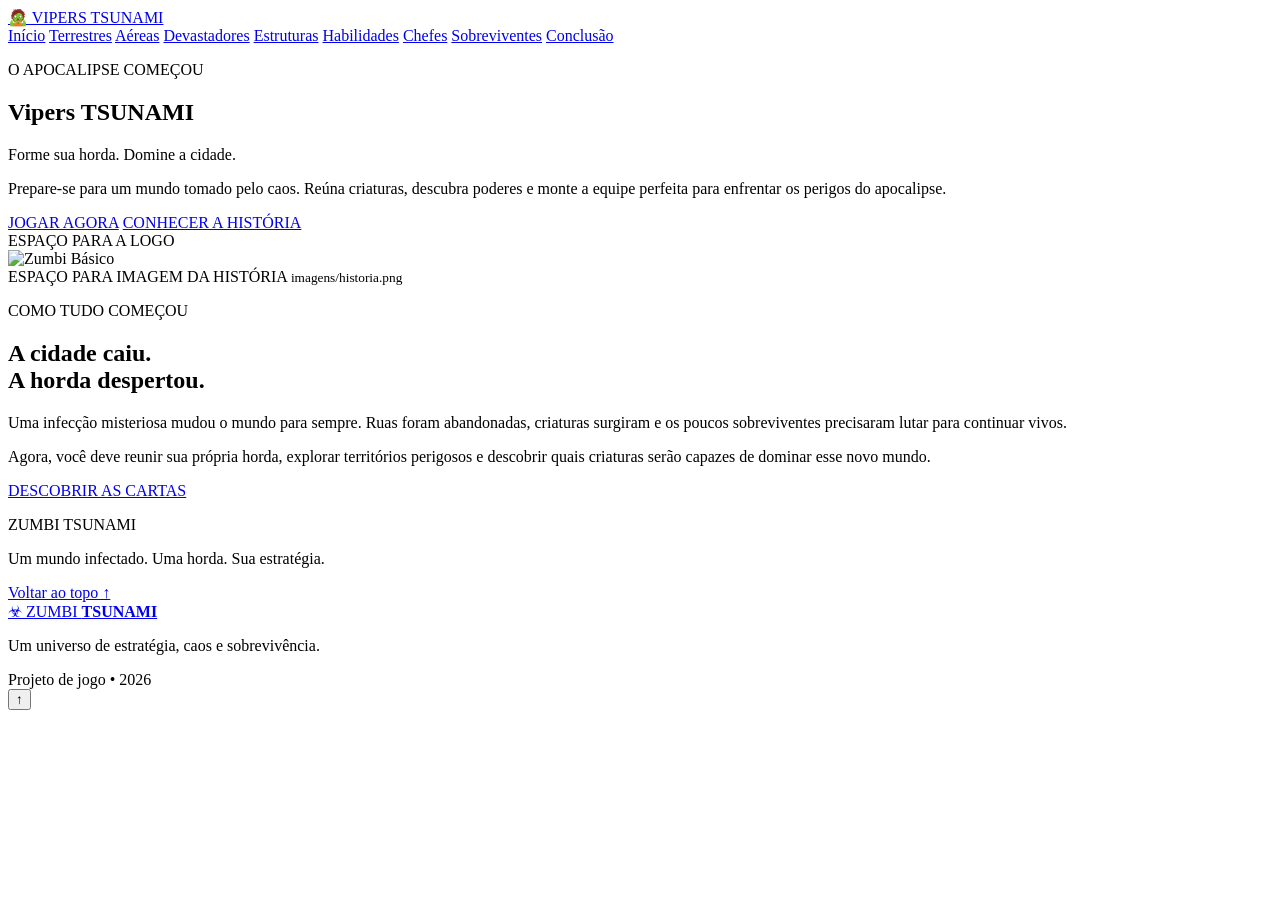
==== index.html @ 18f72236 "Add files via upload" ====
<!DOCTYPE html>
<html lang="pt-BR">
<head>
  <meta charset="UTF-8">
  <meta name="viewport" content="width=device-width, initial-scale=1.0">
  <title>Vipers Tsunami | O Apocalipse</title>
  <link rel="stylesheet" href="style.css">
</head>
<body>

<header class="topo">
  <a class="marca" href="#inicio">🧟 VIPERS TSUNAMI</a>
  <nav>
    <a href="index.html">Início</a>
    <a href="terrestres.html">Terrestres</a>
    <a href="aereas.html">Aéreas</a>
    <a href="devastadores.html">Devastadores</a>
    <a href="estruturas.html">Estruturas</a>
    <a href="habilidades.html">Habilidades</a>
    <a href="chefes.html">Chefes</a>
    <a href="sobreviventes.html">Sobreviventes</a>
    <a href="final.html">Conclusão</a>
  </nav>
</header>

<!-- PÁGINA 1: INTRODUÇÃO -->
<section class="pagina inicio" id="inicio">
  <div class="intro-texto">
    <p class="etiqueta">O APOCALIPSE COMEÇOU</p>
    <h1>Vipers <span>TSUNAMI</span></h1>
    <p class="subtitulo">Forme sua horda. Domine a cidade.</p>
    <p>Prepare-se para um mundo tomado pelo caos. Reúna criaturas, descubra poderes e monte a equipe perfeita para enfrentar os perigos do apocalipse.</p>

    <div class="botoes">
      <a class="botao" href="#terrestres">JOGAR AGORA</a>
      <a class="botao botao-secundario" href="#historia">CONHECER A HISTÓRIA</a>
    </div>
  </div>

  <!-- ESPAÇO DA LOGO: troque este bloco por uma imagem -->
  <div class="logo-espaco">
    <span>ESPAÇO PARA A LOGO</span>
   <div class="imagem">
  <img src="logo nova.png" alt="Zumbi Básico">
</div>
   
  </div>
</section>

<section class="historia" id="historia">
  <div class="historia-imagem">
    <span>ESPAÇO PARA IMAGEM DA HISTÓRIA</span>
    <small>imagens/historia.png</small>
    <!-- Substitua este bloco por:
    <img src="imagens/historia.png" alt="História do jogo">
    -->
  </div>
  <div>
    <p class="etiqueta">COMO TUDO COMEÇOU</p>
    <h2>A cidade caiu.<br><span>A horda despertou.</span></h2>
    <p>Uma infecção misteriosa mudou o mundo para sempre. Ruas foram abandonadas, criaturas surgiram e os poucos sobreviventes precisaram lutar para continuar vivos.</p>
    <p>Agora, você deve reunir sua própria horda, explorar territórios perigosos e descobrir quais criaturas serão capazes de dominar esse novo mundo.</p>
    <a class="botao" href="#terrestres">DESCOBRIR AS CARTAS</a>
  </div>
</section>

<footer>
  <p class="marca">ZUMBI TSUNAMI</p>
  <p>Um mundo infectado. Uma horda. Sua estratégia.</p>
  <a href="#inicio">Voltar ao topo ↑</a>
</footer>

</body>
</html>


  <footer class="footer">
    <a class="brand footer-brand" href="#inicio">
      <span class="brand-icon">☣</span>
      <span>ZUMBI <strong>TSUNAMI</strong></span>
    </a>
    <p>Um universo de estratégia, caos e sobrevivência.</p>
    <span class="footer-copy">Projeto de jogo • 2026</span>
  </footer>

  <dialog class="card-modal" id="cardModal" aria-labelledby="modalTitle">
    <button class="modal-close" id="modalClose" aria-label="Fechar detalhes">×</button>
    <div class="modal-layout">
      <div class="modal-image-wrap">
        <img id="modalImage" alt="" hidden>
        <div class="modal-placeholder" id="modalPlaceholder">
          <span>☣</span>
          <small>IMAGEM DA CARTA</small>
        </div>
      </div>
      <div class="modal-info">
        <span class="eyebrow" id="modalCategory">UNIDADE</span>
        <h2 id="modalTitle">Nome da carta</h2>
        <div class="modal-badges">
          <span id="modalRarity">Comum</span>
          <span id="modalCost">⚡ 3 de energia</span>
        </div>
        <p id="modalDescription"></p>
        <div class="detail-block">
          <h3>HABILIDADE</h3>
          <p id="modalAbility"></p>
        </div>
        <div class="detail-block">
          <h3>INFORMAÇÕES</h3>
          <p id="modalDetails"></p>
        </div>
      </div>
    </div>
  </dialog>

  <button id="backToTop" class="back-to-top" aria-label="Voltar ao topo">↑</button>
</body>
</html>
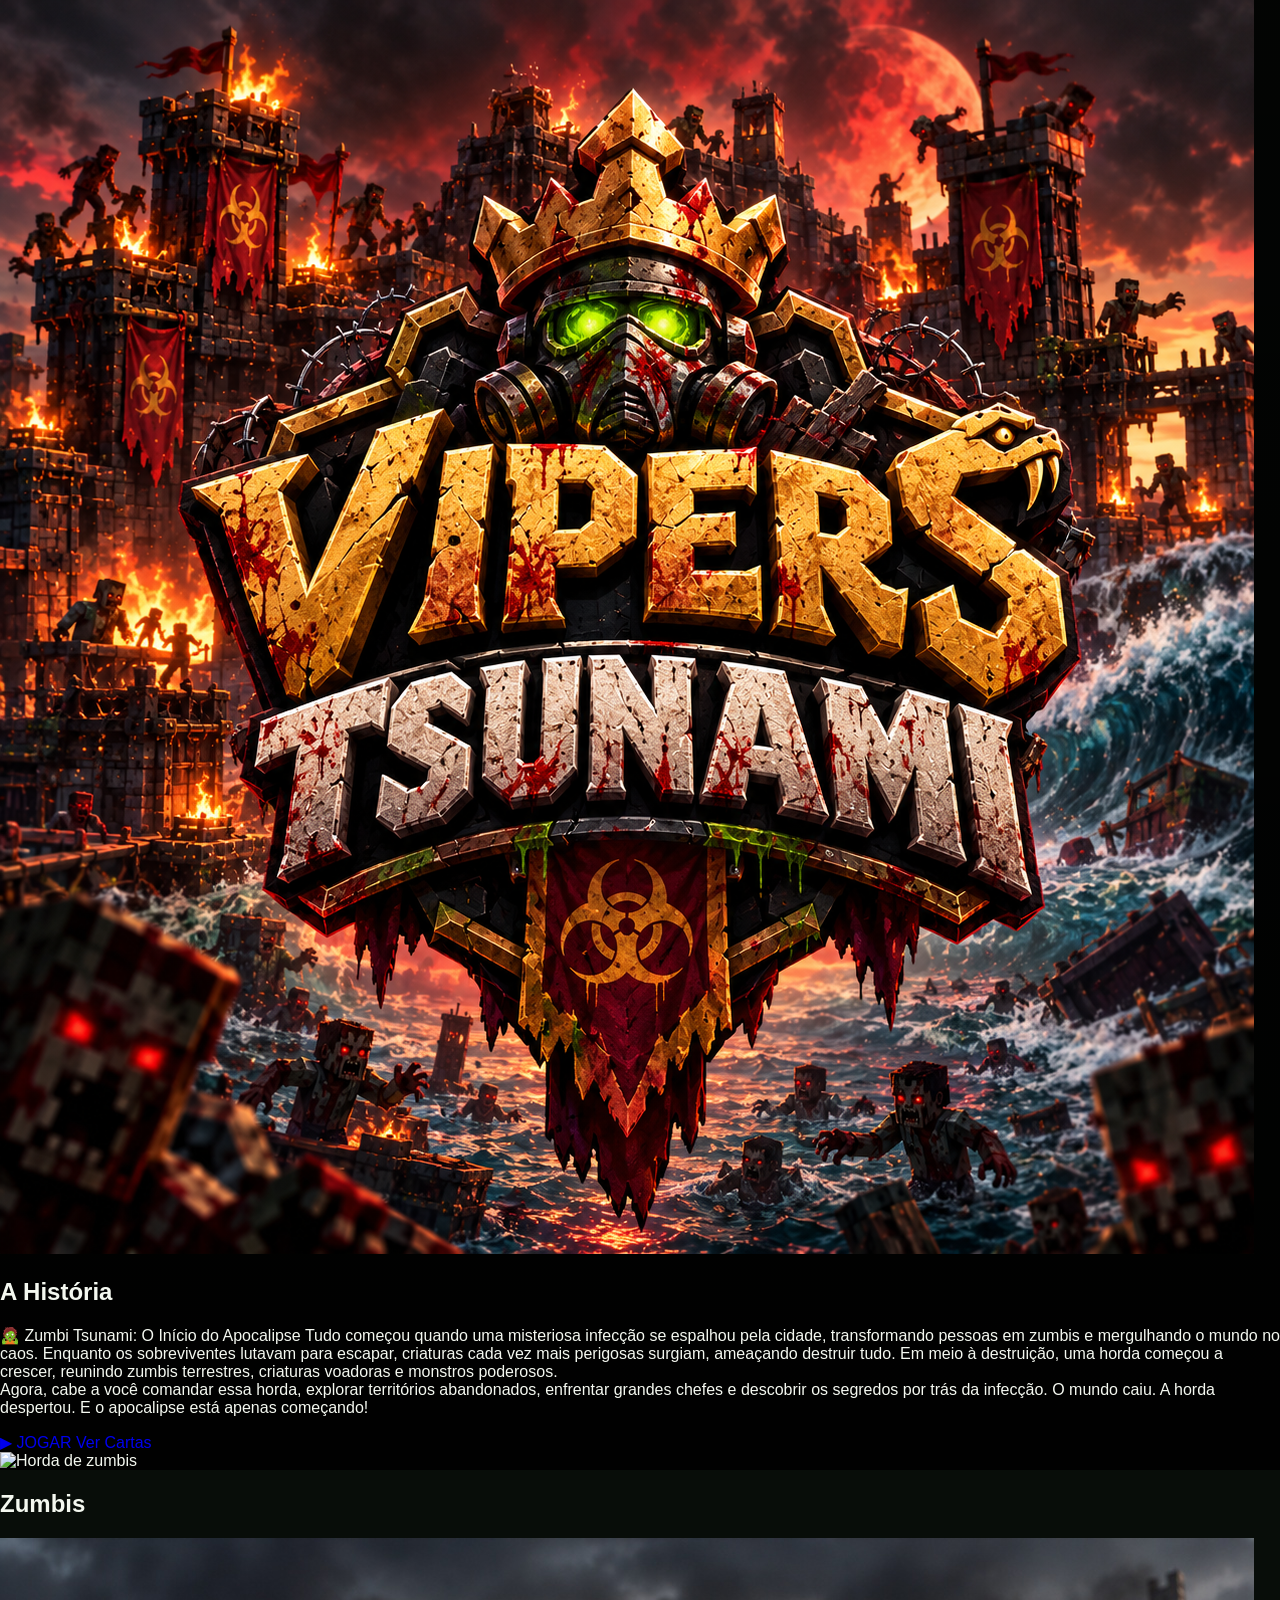
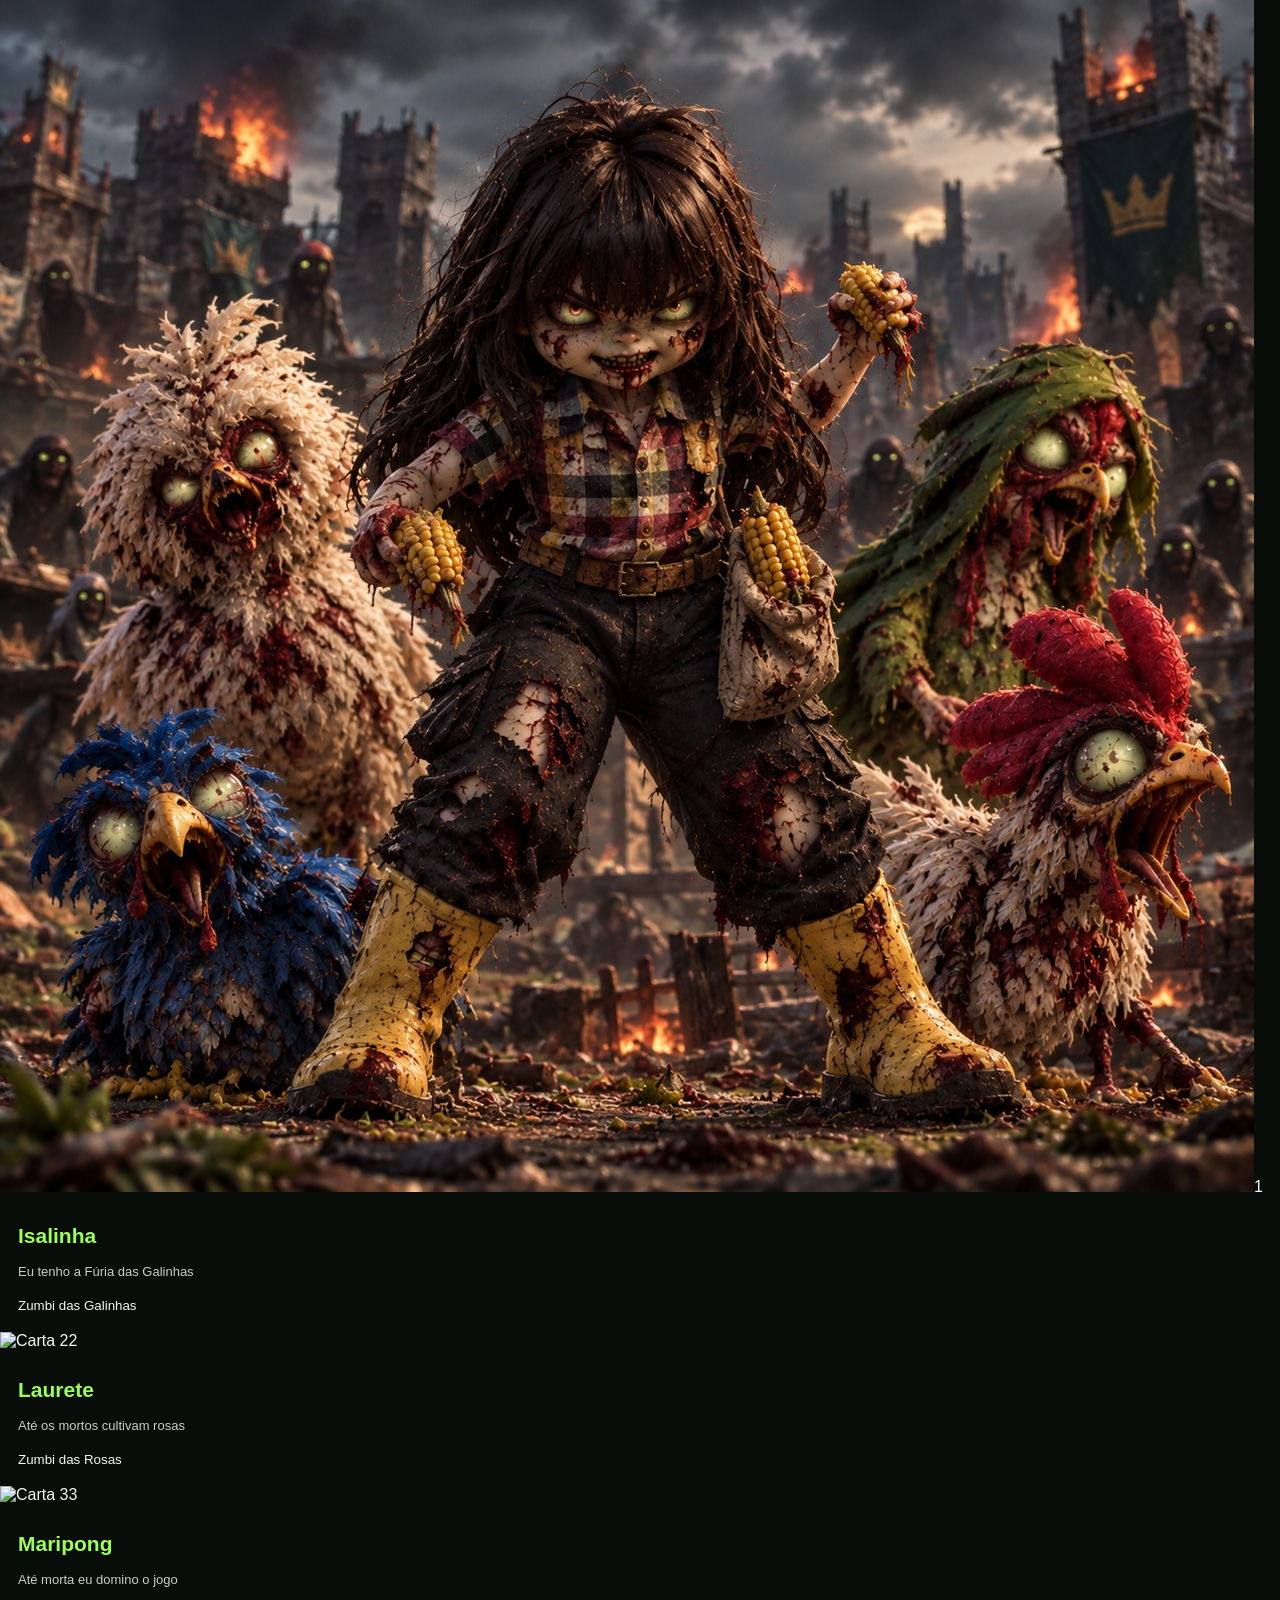
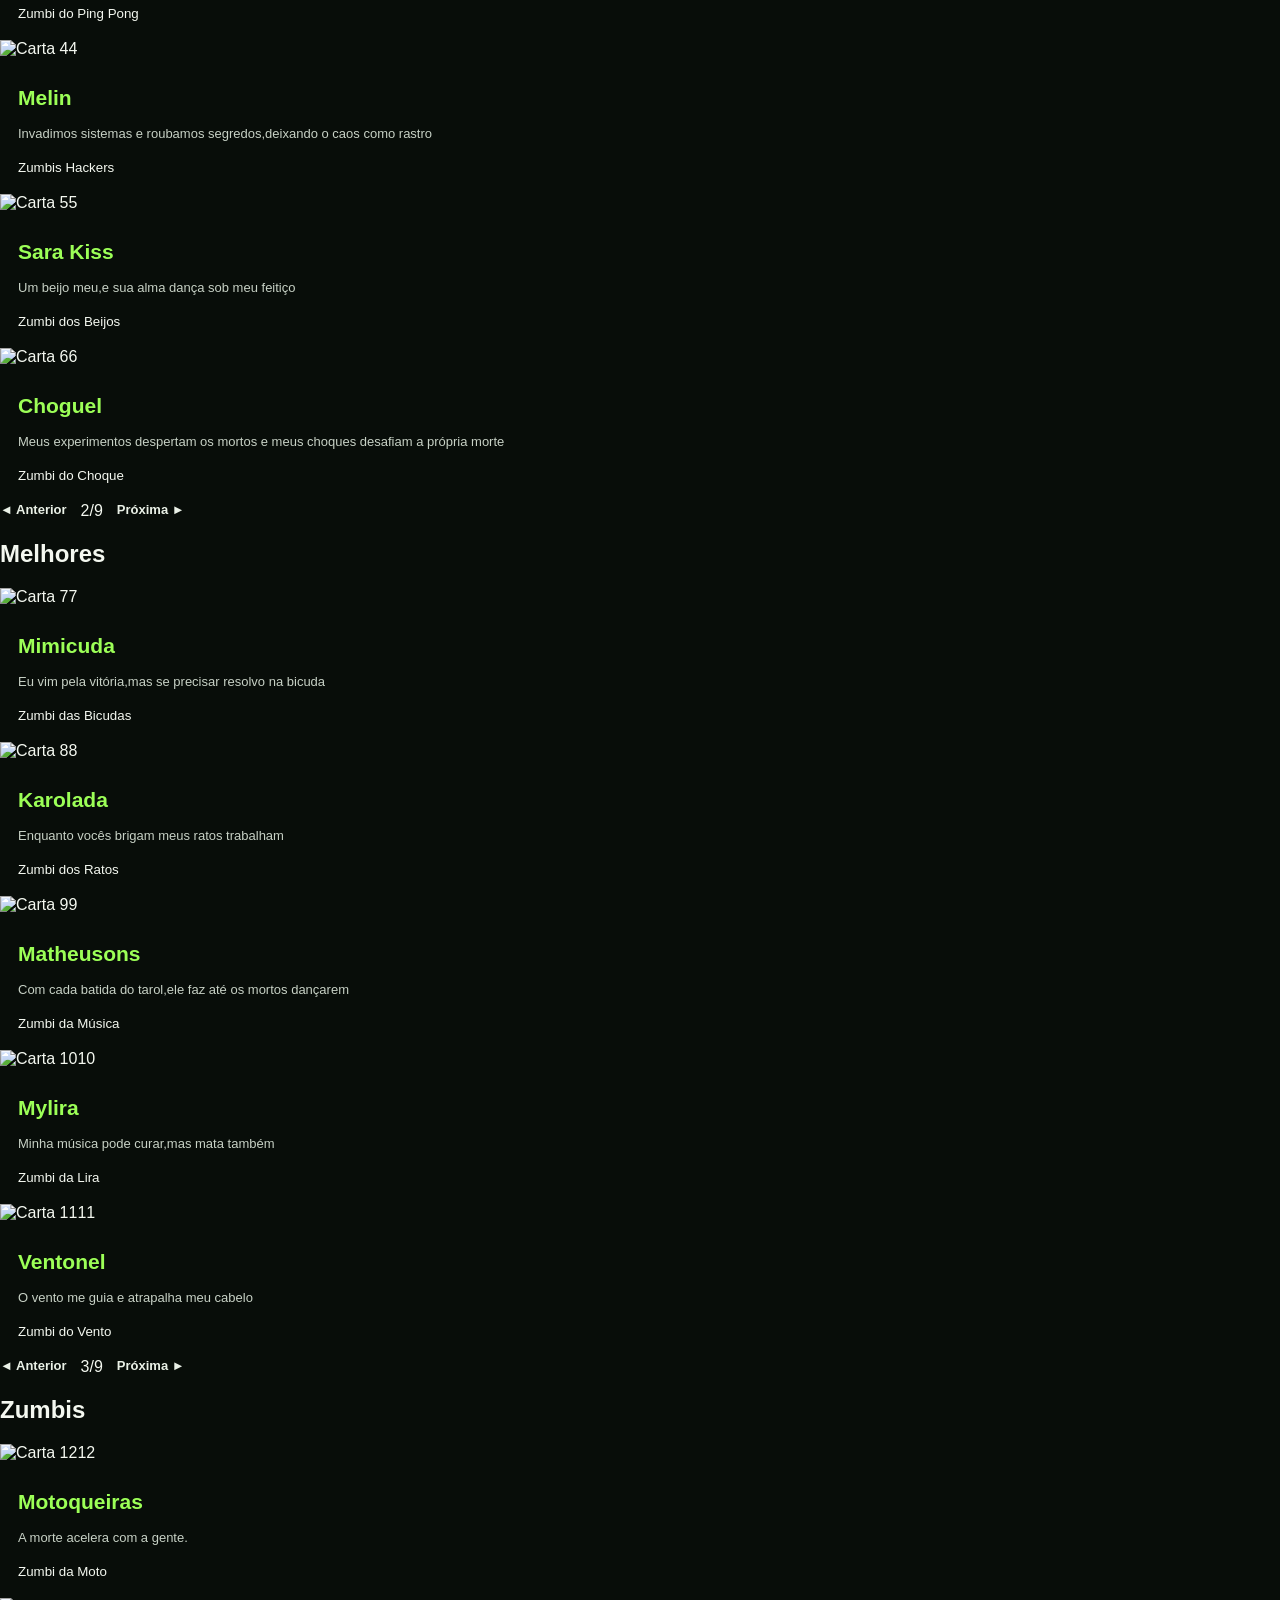
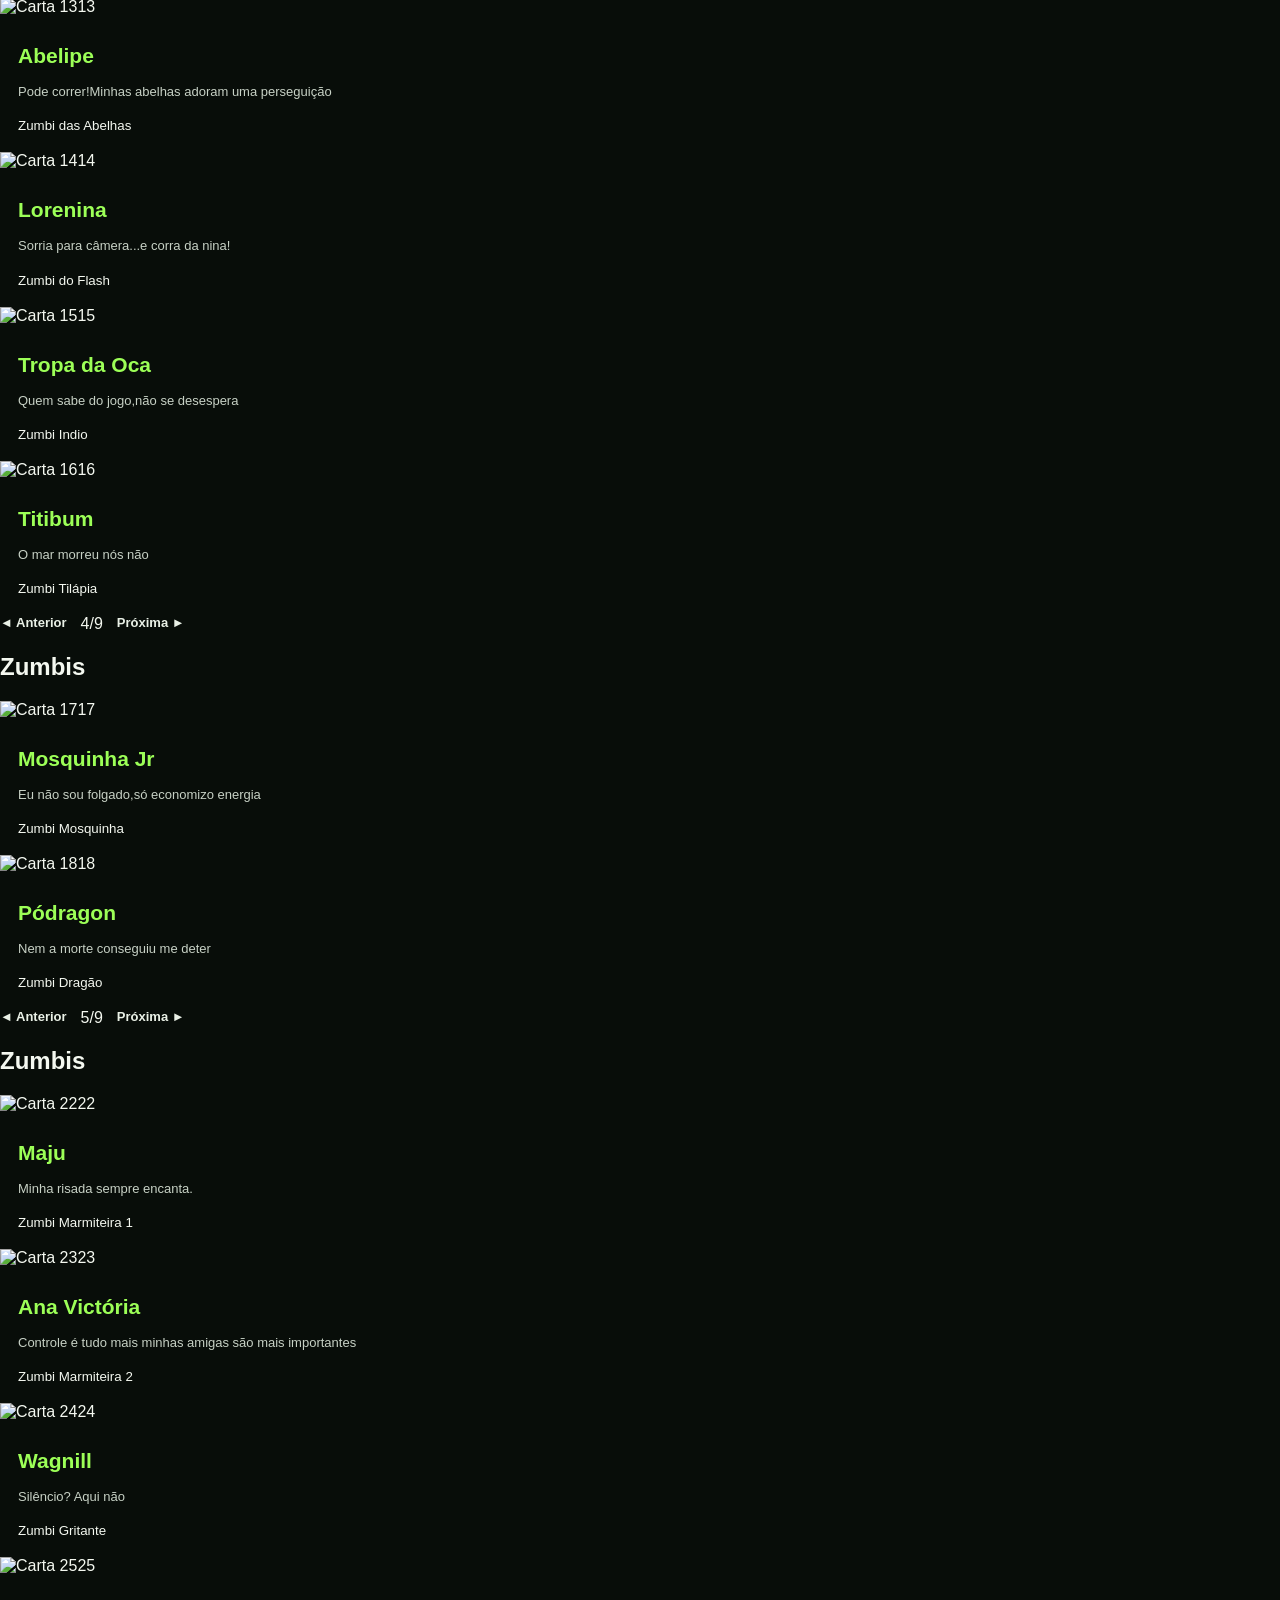
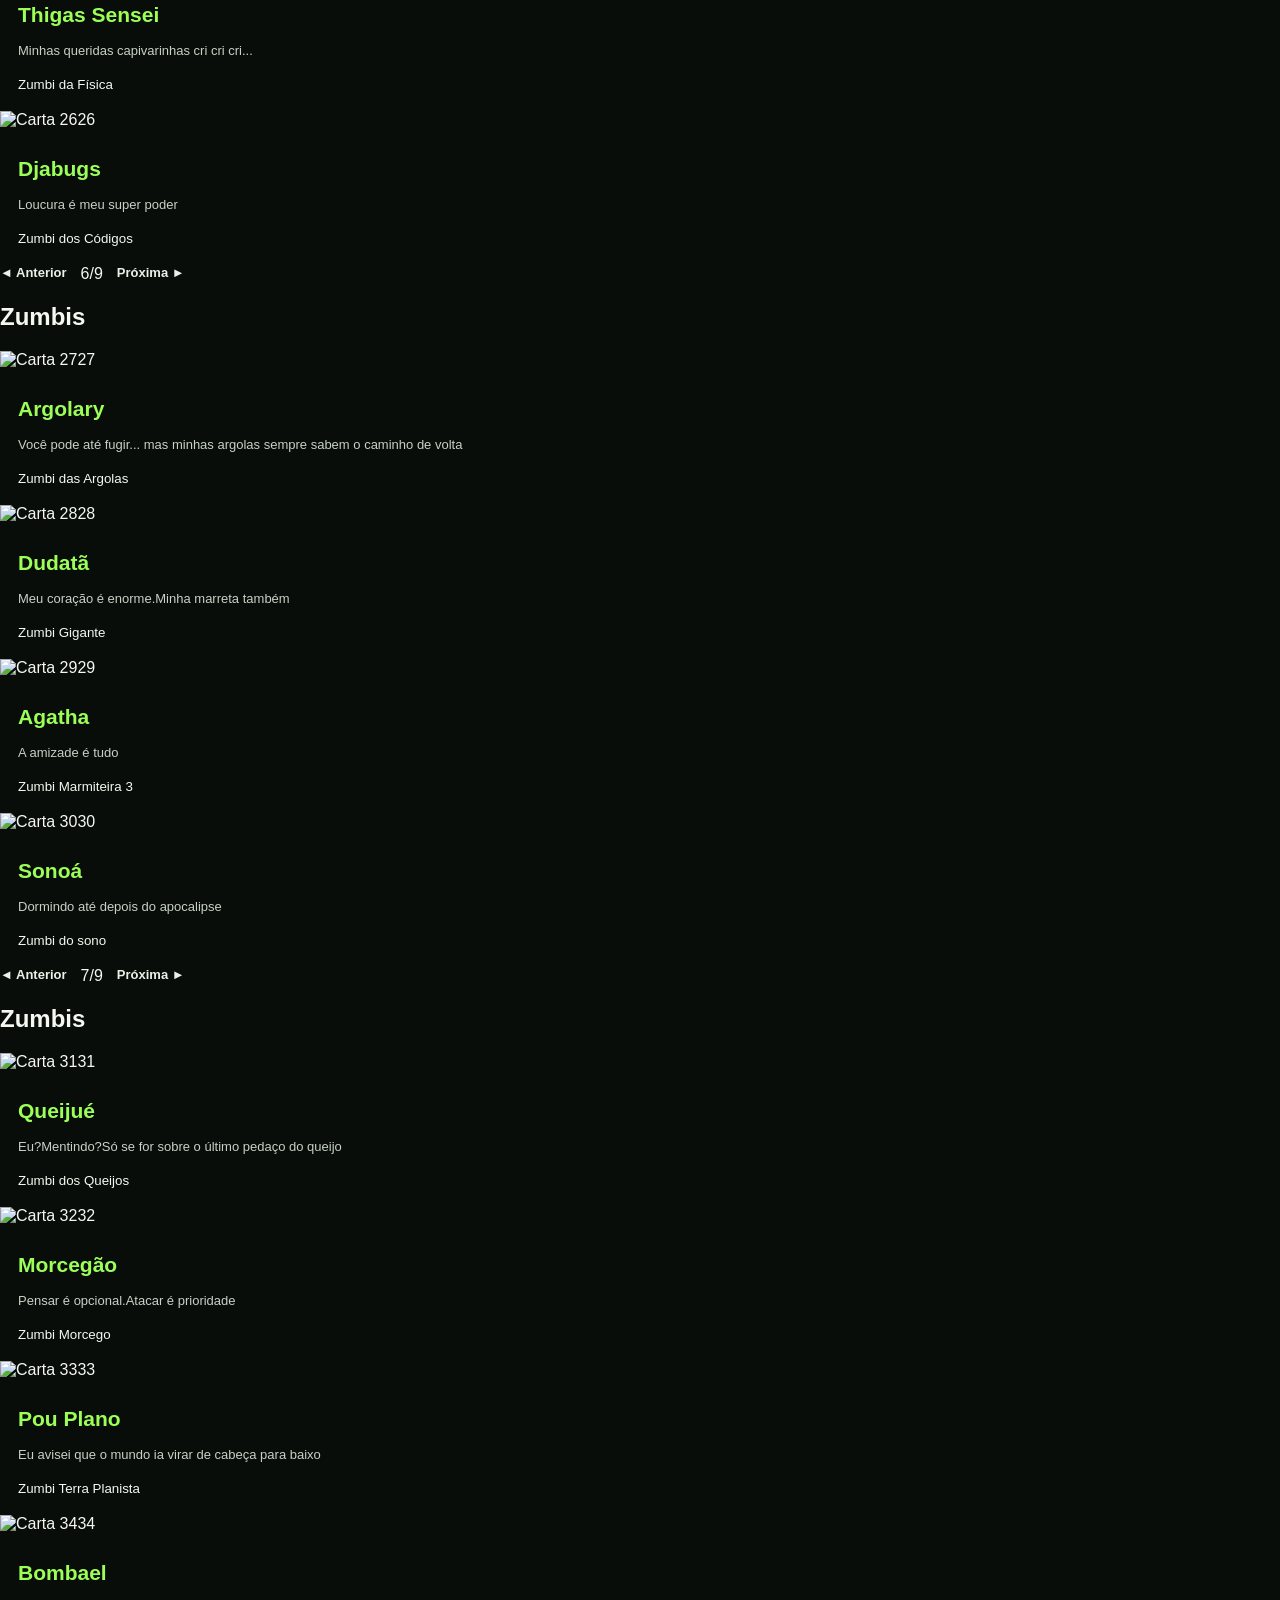
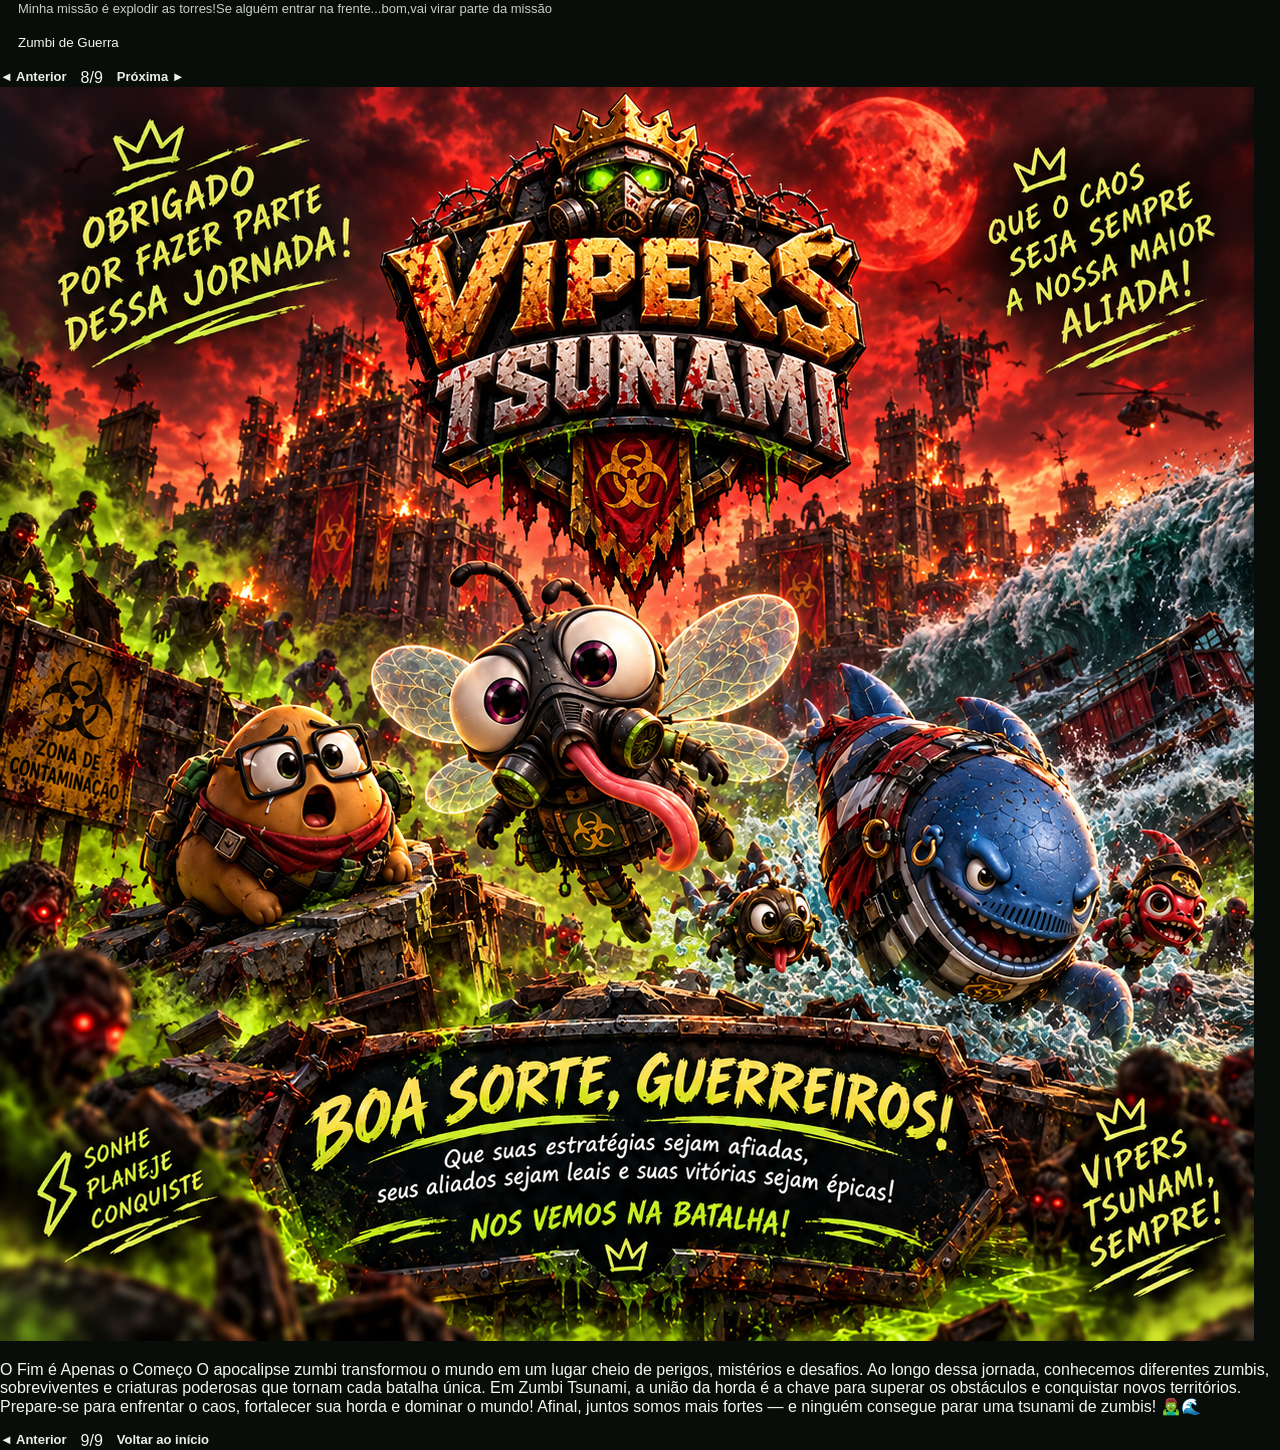
==== commit fdb7d778: "Add files via upload" ====
--- a/index.html
+++ b/index.html
@@ -1,119 +1,136 @@
-
 <!DOCTYPE html>
 <html lang="pt-BR">
 <head>
   <meta charset="UTF-8">
-  <meta name="viewport" content="width=device-width, initial-scale=1.0">
-  <title>Vipers Tsunami | O Apocalipse</title>
+  <meta name="viewport" content="width=device-width, initial-scale=1">
+  <title>Vipers Tsunami</title>
   <link rel="stylesheet" href="style.css">
 </head>
 <body>
 
-<header class="topo">
-  <a class="marca" href="#inicio">🧟 VIPERS TSUNAMI</a>
-  <nav>
-    <a href="index.html">Início</a>
-    <a href="terrestres.html">Terrestres</a>
-    <a href="aereas.html">Aéreas</a>
-    <a href="devastadores.html">Devastadores</a>
-    <a href="estruturas.html">Estruturas</a>
-    <a href="habilidades.html">Habilidades</a>
-    <a href="chefes.html">Chefes</a>
-    <a href="sobreviventes.html">Sobreviventes</a>
-    <a href="final.html">Conclusão</a>
-  </nav>
-</header>
+<!-- PÁGINA 1: INTRODUÇÃO -->
+<section class="page" id="p1">
+  <div class="hero" style="background-image:linear-gradient(#000a,#000e),url('Horda_de_Zumbis_sob_a_Lua_Dourada.png')">
+    <img class="logo" src="logo nova.png" alt="Logo">
+    <div class="story">
+      <h2>A História</h2>
+      <p>🧟 Zumbi Tsunami: O Início do Apocalipse
+Tudo começou quando uma misteriosa infecção se espalhou pela cidade, transformando pessoas em zumbis e mergulhando o mundo no caos. Enquanto os sobreviventes lutavam para escapar, criaturas cada vez mais perigosas surgiam, ameaçando destruir tudo.
 
-<!-- PÁGINA 1: INTRODUÇÃO -->
-<section class="pagina inicio" id="inicio">
-  <div class="intro-texto">
-    <p class="etiqueta">O APOCALIPSE COMEÇOU</p>
-    <h1>Vipers <span>TSUNAMI</span></h1>
-    <p class="subtitulo">Forme sua horda. Domine a cidade.</p>
-    <p>Prepare-se para um mundo tomado pelo caos. Reúna criaturas, descubra poderes e monte a equipe perfeita para enfrentar os perigos do apocalipse.</p>
+Em meio à destruição, uma horda começou a crescer, reunindo zumbis terrestres, criaturas voadoras e monstros poderosos.<br> Agora, cabe a você comandar essa horda, explorar territórios abandonados, enfrentar grandes chefes e descobrir os segredos por trás da infecção.
 
-    <div class="botoes">
-      <a class="botao" href="#terrestres">JOGAR AGORA</a>
-      <a class="botao botao-secundario" href="#historia">CONHECER A HISTÓRIA</a>
+O mundo caiu. A horda despertou. E o apocalipse está apenas começando!</p>
     </div>
-  </div>
-
-  <!-- ESPAÇO DA LOGO: troque este bloco por uma imagem -->
-  <div class="logo-espaco">
-    <span>ESPAÇO PARA A LOGO</span>
-   <div class="imagem">
-  <img src="logo nova.png" alt="Zumbi Básico">
-</div>
-   
+    <div class="btns">
+      <a class="btn big" href="#p2">▶ JOGAR</a>
+      <a class="btn big alt" href="#p2">Ver Cartas</a>
+    </div>
+    <img class="banner" src="Horda de Zumbis sob a Lua Dourada.png" alt="Horda de zumbis">
   </div>
 </section>
 
-<section class="historia" id="historia">
-  <div class="historia-imagem">
-    <span>ESPAÇO PARA IMAGEM DA HISTÓRIA</span>
-    <small>imagens/historia.png</small>
-    <!-- Substitua este bloco por:
-    <img src="imagens/historia.png" alt="História do jogo">
-    -->
+<!-- PÁGINA 2: 6 CARTAS -->
+<section class="page" id="p2">
+
+  <h1>Zumbis</h1>
+  <div class="grid">
+    <div class="slot" style="--d:0s"><div class="card"><img src="isalinha zumbi.jpg" style="object-position:50% 60%" alt="Carta 1"><span class="tag">1</span></div><div class="info"><h3>Isalinha</h3><p>Eu tenho a Fúria das Galinhas</p><small>Zumbi das Galinhas</small></div></div>
+    <div class="slot" style="--d:.5s"><div class="card"><img src="lauz.png" style="object-position:80% 40%" alt="Carta 2"><span class="tag">2</span></div><div class="info"><h3>Laurete</h3><p>Até os mortos cultivam rosas</p><small>Zumbi das Rosas</small></div></div>
+    <div class="slot" style="--d:1s"><div class="card"><img src="mapongz.png" style="object-position:35% 30%" alt="Carta 3"><span class="tag">3</span></div><div class="info"><h3>Maripong</h3><p>Até morta eu domino o jogo</p><small>Zumbi do Ping Pong</small></div></div>
+    <div class="slot" style="--d:1.5s"><div class="card"><img src="melinz.png" style="object-position:65% 70%" alt="Carta 4"><span class="tag">4</span></div><div class="info"><h3>Melin</h3><p>Invadimos sistemas e roubamos segredos,deixando o caos como rastro</p><small>Zumbis Hackers</small></div></div>
+    <div class="slot" style="--d:2s"><div class="card"><img src="saraz.png" style="object-position:50% 20%" alt="Carta 5"><span class="tag">5</span></div><div class="info"><h3>Sara Kiss</h3><p>Um beijo meu,e sua alma dança sob meu feitiço </p><small>Zumbi dos Beijos</small></div></div>
+    <div class="slot" style="--d:2.5s"><div class="card"><img src="choguelz.png" style="object-position:20% 50%" alt="Carta 6"><span class="tag">6</span></div><div class="info"><h3>Choguel</h3><p>Meus experimentos despertam os mortos e meus choques desafiam a própria morte</p><small>Zumbi do Choque</small></div></div>
   </div>
-  <div>
-    <p class="etiqueta">COMO TUDO COMEÇOU</p>
-    <h2>A cidade caiu.<br><span>A horda despertou.</span></h2>
-    <p>Uma infecção misteriosa mudou o mundo para sempre. Ruas foram abandonadas, criaturas surgiram e os poucos sobreviventes precisaram lutar para continuar vivos.</p>
-    <p>Agora, você deve reunir sua própria horda, explorar territórios perigosos e descobrir quais criaturas serão capazes de dominar esse novo mundo.</p>
-    <a class="botao" href="#terrestres">DESCOBRIR AS CARTAS</a>
-  </div>
+  <nav><a class="btn" href="#p1">◄ Anterior</a><span class="num">2/9</span><a class="btn" href="#p3">Próxima ►</a></nav>
 </section>
 
-<footer>
-  <p class="marca">ZUMBI TSUNAMI</p>
-  <p>Um mundo infectado. Uma horda. Sua estratégia.</p>
-  <a href="#inicio">Voltar ao topo ↑</a>
-</footer>
+<!-- PÁGINA 3: 5 CARTAS -->
+<section class="page" id="p3">
+
+  <h1>Melhores</h1>
+  <div class="grid">
+    <div class="slot" style="--d:0s"><div class="card"><img src="mimiz.png" style="object-position:50% 60%" alt="Carta 7"><span class="tag">7</span></div><div class="info"><h3>Mimicuda</h3><p>Eu vim pela vitória,mas se precisar resolvo na bicuda</p><small>Zumbi das Bicudas</small></div></div>
+    <div class="slot" style="--d:.5s"><div class="card"><img src="Karolaz.png" style="object-position:80% 40%" alt="Carta 8"><span class="tag">8</span></div><div class="info"><h3>Karolada</h3><p>Enquanto vocês brigam meus ratos trabalham</p><small>Zumbi dos Ratos </small></div></div>
+    <div class="slot" style="--d:1s"><div class="card"><img src="matz.png" style="object-position:35% 30%" alt="Carta 9"><span class="tag">9</span></div><div class="info"><h3>Matheusons</h3><p>Com cada batida do tarol,ele faz até os mortos dançarem</p><small>Zumbi da Música</small></div></div>
+    <div class="slot" style="--d:1.5s"><div class="card"><img src="myz.png" style="object-position:65% 70%" alt="Carta 10"><span class="tag">10</span></div><div class="info"><h3>Mylira</h3><p>Minha música pode curar,mas mata também</p><small>Zumbi da Lira</small></div></div>
+    <div class="slot" style="--d:2s"><div class="card"><img src="ventoz.png" style="object-position:50% 20%" alt="Carta 11"><span class="tag">11</span></div><div class="info"><h3>Ventonel</h3><p>O vento me guia e atrapalha meu cabelo</p><small>Zumbi do Vento</small></div></div>
+  </div>
+  <nav><a class="btn" href="#p2">◄ Anterior</a><span class="num">3/9</span><a class="btn" href="#p4">Próxima ►</a></nav>
+</section>
+
+<!-- PÁGINA 4: 5 CARTAS -->
+<section class="page" id="p4">
+  <h1>Zumbis</h1>
+  <div class="grid">
+    <div class="slot" style="--d:0s"><div class="card"><img src="motoz.png" style="object-position:20% 50%" alt="Carta 12"><span class="tag">12</span></div><div class="info"><h3>Motoqueiras</h3><p>A morte acelera com a gente.</p><small>Zumbi da Moto</small></div></div>
+    <div class="slot" style="--d:.5s"><div class="card"><img src="colmeia.png" style="object-position:50% 60%" alt="Carta 13"><span class="tag">13</span></div><div class="info"><h3>Abelipe</h3><p>Pode correr!Minhas abelhas adoram uma perseguição</p><small>Zumbi das Abelhas</small></div></div>
+    <div class="slot" style="--d:1s"><div class="card"><img src="lorena.png" style="object-position:80% 40%" alt="Carta 14"><span class="tag">14</span></div><div class="info"><h3>Lorenina</h3><p>Sorria para câmera...e corra da nina!</p><small>Zumbi do Flash</small></div></div>
+    <div class="slot" style="--d:1.5s"><div class="card"><img src="pajé.png" style="object-position:35% 30%" alt="Carta 15"><span class="tag">15</span></div><div class="info"><h3>Tropa da Oca</h3><p>Quem sabe do jogo,não se desespera</p><small>Zumbi Indio</small></div></div>
+    <div class="slot" style="--d:2s"><div class="card"><img src="ti.png" style="object-position:65% 70%" alt="Carta 16"><span class="tag">16</span></div><div class="info"><h3>Titibum</h3><p>O mar morreu nós não</p><small>Zumbi Tilápia</small></div></div>
+  </div>
+  <nav><a class="btn" href="#p3">◄ Anterior</a><span class="num">4/9</span><a class="btn" href="#p5">Próxima ►</a></nav>
+</section>
+
+<!-- PÁGINA 5: 5 CARTAS -->
+<section class="page" id="p5">
+  <h1>Zumbis</h1>
+  <div class="grid">
+    <div class="slot" style="--d:0s"><div class="card"><img src="mosquinha.png" style="object-position:50% 20%" alt="Carta 17"><span class="tag">17</span></div><div class="info"><h3>Mosquinha Jr</h3><p>Eu não sou folgado,só economizo energia</p><small>Zumbi Mosquinha</small></div></div>
+    <div class="slot" style="--d:.5s"><div class="card"><img src="corte.png" style="object-position:20% 50%" alt="Carta 18"><span class="tag">18</span></div><div class="info"><h3>Pódragon</h3><p>Nem a morte conseguiu me deter</p><small>Zumbi Dragão</small></div></div>
+   
+  </div>
+  <nav><a class="btn" href="#p4">◄ Anterior</a><span class="num">5/9</span><a class="btn" href="#p6">Próxima ►</a></nav>
+</section>
+
+<!-- PÁGINA 6: 5 CARTAS -->
+<section class="page" id="p6">
+  <h1>Zumbis</h1>
+  <div class="grid">
+    <div class="slot" style="--d:0s"><div class="card"><img src="Majuu.png" style="object-position:65% 70%" alt="Carta 22"><span class="tag">22</span></div><div class="info"><h3>Maju</h3><p>Minha risada sempre encanta.</p><small>Zumbi Marmiteira 1</small></div></div>
+    <div class="slot" style="--d:.5s"><div class="card"><img src="anaaaa.png" style="object-position:50% 20%" alt="Carta 23"><span class="tag">23</span></div><div class="info"><h3>Ana Victória</h3><p>Controle é tudo mais minhas amigas são mais importantes</p><small>Zumbi Marmiteira 2</small></div></div>
+    <div class="slot" style="--d:1s"><div class="card"><img src="wagg.png" style="object-position:20% 50%" alt="Carta 24"><span class="tag">24</span></div><div class="info"><h3>Wagnill</h3><p>Silêncio? Aqui não</p><small>Zumbi Gritante</small></div></div>
+    <div class="slot" style="--d:1.5s"><div class="card"><img src="thiga.png" style="object-position:50% 60%" alt="Carta 25"><span class="tag">25</span></div><div class="info"><h3>Thigas Sensei</h3><p>Minhas queridas capivarinhas cri cri cri... </p><small>Zumbi da Física</small></div></div>
+    <div class="slot" style="--d:2s"><div class="card"><img src="djai.png" style="object-position:80% 40%" alt="Carta 26"><span class="tag">26</span></div><div class="info"><h3>Djabugs</h3><p>Loucura é meu super poder</p><small>Zumbi dos Códigos</small></div></div>
+  </div>
+  <nav><a class="btn" href="#p5">◄ Anterior</a><span class="num">6/9</span><a class="btn" href="#p7">Próxima ►</a></nav>
+</section>
+
+<!-- PÁGINA 7: 4 CARTAS -->
+<section class="page" id="p7">
+  <h1>Zumbis</h1>
+  <div class="grid">
+    <div class="slot" style="--d:0s"><div class="card"><img src="argoz.png" style="object-position:35% 30%" alt="Carta 27"><span class="tag">27</span></div><div class="info"><h3>Argolary</h3><p>Você pode até fugir... mas minhas argolas sempre sabem o caminho de volta</p><small>Zumbi das Argolas</small></div></div>
+    <div class="slot" style="--d:.5s"><div class="card"><img src="dudaz.png" style="object-position:65% 70%" alt="Carta 28"><span class="tag">28</span></div><div class="info"><h3>Dudatã</h3><p>Meu coração é enorme.Minha marreta também</p><small>Zumbi Gigante</small></div></div>
+    <div class="slot" style="--d:1s"><div class="card"><img src="agaaa.png" style="object-position:50% 20%" alt="Carta 29"><span class="tag">29</span></div><div class="info"><h3>Agatha</h3><p>A amizade é tudo</p><small>Zumbi Marmiteira 3</small></div></div>
+    <div class="slot" style="--d:1.5s"><div class="card"><img src="heloz.png" style="object-position:20% 50%" alt="Carta 30"><span class="tag">30</span></div><div class="info"><h3>Sonoá</h3><p>Dormindo até depois do apocalipse</p><small>Zumbi do sono</small></div></div>
+  </div>
+  <nav><a class="btn" href="#p6">◄ Anterior</a><span class="num">7/9</span><a class="btn" href="#p8">Próxima ►</a></nav>
+</section>
+
+<!-- PÁGINA 8: 4 CARTAS -->
+<section class="page" id="p8">
+  <h1>Zumbis</h1>
+  <div class="grid">
+    <div class="slot" style="--d:0s"><div class="card"><img src="quez.png" style="object-position:50% 60%" alt="Carta 31"><span class="tag">31</span></div><div class="info"><h3>Queijué</h3><p>Eu?Mentindo?Só se for sobre o último pedaço do queijo</p><small>Zumbi dos Queijos</small></div></div>
+    <div class="slot" style="--d:.5s"><div class="card"><img src="morcez.png" style="object-position:80% 40%" alt="Carta 32"><span class="tag">32</span></div><div class="info"><h3>Morcegão</h3><p>Pensar é opcional.Atacar é prioridade</p><small>Zumbi Morcego</small></div></div>
+    <div class="slot" style="--d:1s"><div class="card"><img src="pouz.png" style="object-position:35% 30%" alt="Carta 33"><span class="tag">33</span></div><div class="info"><h3>Pou Plano</h3><p>Eu avisei que o mundo ia virar de cabeça para baixo</p><small>Zumbi Terra Planista</small></div></div>
+    <div class="slot" style="--d:1.5s"><div class="card"><img src="Bomz.png" style="object-position:65% 70%" alt="Carta 34"><span class="tag">34</span></div><div class="info"><h3>Bombael</h3><p>Minha missão é explodir as torres!Se alguém entrar na frente...bom,vai virar parte da missão</p><small>Zumbi de Guerra</small></div></div>
+  </div>
+  <nav><a class="btn" href="#p7">◄ Anterior</a><span class="num">8/9</span><a class="btn" href="#p9">Próxima ►</a></nav>
+</section>
+
+<!-- PÁGINA 9: CONCLUSÃO -->
+<section class="page" id="p9">
+  <div class="concl">
+    <img src="logo final.png" alt="Zumbis">
+    <p>O Fim é Apenas o Começo
+
+O apocalipse zumbi transformou o mundo em um lugar cheio de perigos, mistérios e desafios. Ao longo dessa jornada, conhecemos diferentes zumbis, sobreviventes e criaturas poderosas que tornam cada batalha única. Em Zumbi Tsunami, a união da horda é a chave para superar os obstáculos e conquistar novos territórios.<br>
+
+Prepare-se para enfrentar o caos, fortalecer sua horda e dominar o mundo! Afinal, juntos somos mais fortes — e ninguém consegue parar uma tsunami de zumbis! 🧟‍♂️🌊</p>
+  </div>
+  <nav><a class="btn" href="#p8">◄ Anterior</a><span class="num">9/9</span><a class="btn" href="#p1">Voltar ao início</a></nav>
+</section>
 
 </body>
-</html>
-
-
-  <footer class="footer">
-    <a class="brand footer-brand" href="#inicio">
-      <span class="brand-icon">☣</span>
-      <span>ZUMBI <strong>TSUNAMI</strong></span>
-    </a>
-    <p>Um universo de estratégia, caos e sobrevivência.</p>
-    <span class="footer-copy">Projeto de jogo • 2026</span>
-  </footer>
-
-  <dialog class="card-modal" id="cardModal" aria-labelledby="modalTitle">
-    <button class="modal-close" id="modalClose" aria-label="Fechar detalhes">×</button>
-    <div class="modal-layout">
-      <div class="modal-image-wrap">
-        <img id="modalImage" alt="" hidden>
-        <div class="modal-placeholder" id="modalPlaceholder">
-          <span>☣</span>
-          <small>IMAGEM DA CARTA</small>
-        </div>
-      </div>
-      <div class="modal-info">
-        <span class="eyebrow" id="modalCategory">UNIDADE</span>
-        <h2 id="modalTitle">Nome da carta</h2>
-        <div class="modal-badges">
-          <span id="modalRarity">Comum</span>
-          <span id="modalCost">⚡ 3 de energia</span>
-        </div>
-        <p id="modalDescription"></p>
-        <div class="detail-block">
-          <h3>HABILIDADE</h3>
-          <p id="modalAbility"></p>
-        </div>
-        <div class="detail-block">
-          <h3>INFORMAÇÕES</h3>
-          <p id="modalDetails"></p>
-        </div>
-      </div>
-    </div>
-  </dialog>
-
-  <button id="backToTop" class="back-to-top" aria-label="Voltar ao topo">↑</button>
-</body>
-</html>
+</html>
--- a/style.css
+++ b/style.css
@@ -0,0 +1,582 @@
+
+/* CONFIGURAÇÕES GERAIS */
+* {
+  box-sizing: border-box;
+}
+
+html {
+  scroll-behavior: smooth;
+  scroll-padding-top: 100px;
+}
+
+body {
+  margin: 0;
+  font-family: Arial, Helvetica, sans-serif;
+  color: #f4f8f0;
+  background: #080d09;
+  overflow-x: hidden;
+}
+
+:root {
+  --verde: #9cff57;
+  --verde-escuro: #142518;
+  --painel: #111a12;
+  --texto: #c7d1c5;
+}
+
+a {
+  text-decoration: none;
+}
+
+/* MENU */
+.topo {
+  position: sticky;
+  top: 0;
+  z-index: 20;
+  display: flex;
+  align-items: center;
+  justify-content: space-between;
+  flex-wrap: wrap;
+  gap: 18px;
+  padding: 18px 5%;
+  background: rgba(7, 13, 8, 0.96);
+  border-bottom: 1px solid #43643a;
+  backdrop-filter: blur(12px);
+}
+
+.marca {
+  color: var(--verde);
+  font-size: 21px;
+  font-weight: 900;
+  letter-spacing: 1px;
+}
+
+nav {
+  display: flex;
+  flex-wrap: wrap;
+  gap: 14px;
+}
+
+nav a {
+  color: #eaf1e7;
+  font-size: 13px;
+  font-weight: bold;
+  transition: color 0.25s, transform 0.25s;
+}
+
+nav a:hover {
+  color: var(--verde);
+  transform: translateY(-2px);
+}
+
+/* INTRODUÇÃO */
+.pagina {
+  padding: 75px 6%;
+  text-align: center;
+  min-height: 80vh;
+  scroll-margin-top: 85px;
+  background:
+    radial-gradient(ellipse at 50% 0%, #18321a 0%, transparent 60%),
+    #080d09;
+}
+
+.inicio {
+  display: grid;
+  grid-template-columns: 1fr 1fr;
+  align-items: center;
+  gap: 45px;
+  min-height: 620px;
+  text-align: left;
+}
+
+.intro-texto h1 {
+  font-size: clamp(42px, 6vw, 78px);
+  line-height: 1.05;
+  margin: 18px 0;
+  font-weight: 1000;
+  text-shadow: 0 5px 25px #000;
+}
+
+h1 span,
+h2 span {
+  color: var(--verde);
+}
+
+.etiqueta {
+  color: var(--verde);
+  font-size: 12px;
+  letter-spacing: 4px;
+  font-weight: bold;
+}
+
+.subtitulo {
+  font-size: 23px;
+  color: #fff;
+  font-weight: bold;
+}
+
+.intro-texto > p:not(.etiqueta):not(.subtitulo),
+.historia p,
+.conclusao > p {
+  color: var(--texto);
+  line-height: 1.8;
+  font-size: 16px;
+}
+
+.logo-espaco,
+.historia-imagem,
+.imagem-final {
+  min-height: 400px;
+  padding: 25px;
+  border: 2px dashed #7fbe58;
+  border-radius: 20px;
+  background:
+    linear-gradient(135deg, rgba(156,255,87,.07), transparent),
+    #101b12;
+  display: flex;
+  flex-direction: column;
+  align-items: center;
+  justify-content: center;
+  text-align: center;
+  gap: 12px;
+  color: var(--verde);
+  box-shadow: 0 0 45px #5ca93c12;
+}
+
+.logo-espaco { /*caixa para exibição da logo */
+  min-height: 400px;
+}
+
+.logo-espaco span,
+.historia-imagem span,
+.imagem-final span {
+  font-size: 21px;
+  font-weight: bold;
+}
+
+.logo-espaco small,
+.historia-imagem small,
+.imagem-final small,
+.imagem small {
+  color: #b5c7ad;
+  font-size: 12px;
+  overflow-wrap: anywhere;
+}
+
+.logo-espaco img,
+.historia-imagem img,
+.imagem-final img {
+  width: 100%;
+  height: 100%;
+  max-height: 80vh;
+  object-fit: cover;
+  object-position: center;
+  display: block;
+}
+.logo-container { /*para mexer no quadrado da logo*/
+    width: 500px;
+    height: 520px;
+    display: flex;
+    justify-content: center;
+    align-items: center;
+    overflow: hidden;
+    box-sizing: border-box;
+}
+
+.logo-container img {
+    width: 100%;
+    height: 200%;
+    object-fit: contain;
+    object-position: center;
+    display: block;
+}
+.botoes {
+  display: flex;
+  flex-wrap: wrap;
+  gap: 12px;
+  margin-top: 25px;
+}
+
+.botao {
+  display: inline-block;
+  padding: 14px 20px;
+  border-radius: 7px;
+  background: var(--verde);
+  color: #10200b;
+  font-weight: 900;
+  font-size: 12px;
+  letter-spacing: 1px;
+  border: 1px solid var(--verde);
+  box-shadow: 0 5px 0 #426d2b;
+  transition:
+    transform 0.25s,
+    box-shadow 0.25s,
+    background 0.25s;
+}
+
+.botao:hover {
+  transform: translateY(-5px) scale(1.03);
+  box-shadow: 0 10px 25px #9cff5740;
+  background: #c4ff9b;
+}
+
+.botao-secundario {
+  background: transparent;
+  color: var(--verde);
+  box-shadow: none;
+}
+
+.botao-secundario:hover {
+  background: #182b19;
+  color: white;
+}
+
+/* HISTÓRIA */
+.historia {
+  padding: 75px 8%;
+  display: grid;
+  grid-template-columns: 1fr 1fr;
+  gap: 50px;
+  align-items: center;
+  background: #0d150e;
+  scroll-margin-top: 85px;
+}
+
+.historia h2,
+.pagina h2 {
+  font-size: clamp(30px, 4vw, 48px);
+  margin: 15px 0;
+}
+
+.historia-imagem {
+  min-height: 330px;
+}
+
+/* TÍTULOS DAS PÁGINAS */
+.descricao-pagina {
+  max-width: 650px;
+  margin: 0 auto 45px;
+  color: var(--texto);
+  line-height: 1.7;
+}
+
+/* GRADE DE CARTAS */
+.grade {
+  width: 250%;
+  max-width: 1350px;
+  margin: 55px auto 35px;
+  display: grid;
+  justify-content: center;
+  justify-items: center;
+  align-items: stretch;
+  gap: 35px 25px;
+  perspective: 1200px;
+}
+
+.grade.seis {
+  grid-template-columns: repeat(3, minmax(0, 260px));
+}
+
+.grade.cinco {
+  grid-template-columns: repeat(3, minmax(0, 260px));
+}
+
+.grade.quatro {
+  grid-template-columns: repeat(2, minmax(0, 280px));
+}
+
+/* CARTA COM EFEITO 3D */
+.carta {
+  width: 100%;
+  position: relative;
+  overflow: hidden;
+  border-radius: 15px;
+  text-align: left;
+  background: linear-gradient(155deg, #1c2a1d, #0c120d 80%);
+  border: 1px solid #456b3d;
+  box-shadow:
+    0 15px 25px #0008,
+    0 0 0 1px #9cff5708;
+  transform-style: preserve-3d;
+  animation: flutuar 4s ease-in-out infinite;
+  transition:var(--painel)
+    transform 0.4s ease,
+    box-shadow 0.4s ease,
+    border-color 0.4s ease;
+}
+.carta {
+    height: auto;
+    min-height: 0;
+    padding-bottom: 20px;
+    box-sizing: border-box;
+}
+/* Varia um pouco o ritmo para o movimento não parecer mecânico */
+.carta:nth-child(2n) {
+  animation-delay: -1s;
+}
+
+.carta:nth-child(3n) {
+  animation-delay: -2s;
+}
+
+.carta:nth-child(4n) {
+  animation-delay: -3s;
+}
+
+.carta:hover {
+  animation-play-state: paused;
+  transform: translateY(-14px) rotateX(5deg) rotateY(-4deg) scale(1.035);
+  border-color: var(--verde);
+  box-shadow:
+    0 30px 50px #000b,
+    0 0 30px #9cff5725;
+  z-index: 2;
+}
+
+@keyframes flutuar {
+  0%, 100% {
+    transform: translateY(0) rotateX(0deg);
+  }
+  50% {
+    transform: translateY(-9px) rotateX(2deg);
+  }
+}
+
+/* ESPAÇO PARA A IMAGEM DE CADA CARTA */
+.imagem {
+  min-height: 120px;
+  height: 25%;
+  padding: 20px 10px;
+  display: flex;
+  flex-direction: column;
+  justify-content: center;
+  align-items: center;
+  gap: 10px;
+  text-align: center;
+  background:
+    radial-gradient(ellipse at center, #29452b 0%, #111c12 65%, #0c120d 100%);
+  border-bottom: 2px solid #456b3d;
+  color: var(--verde);
+  overflow: hidden;
+  position: relative;
+}
+
+.imagem img {
+  width: 100%;
+  height: 100%;
+  object-fit: cover;
+  object-position: center;
+  display: block;
+}
+.imagem-carta {
+    width: 100%;
+    max-width: 120px;
+    aspect-ratio: 1 / 1;
+    height: auto;
+    object-fit: contain;
+    object-position: center;
+    display: block;
+    margin: 0 auto;
+.imagem-personagem {
+    width: 260px;
+    height: 220px;
+    overflow: hidden;
+    border-radius: 12px;
+    border: 2px solid #28452b;
+}
+
+.imagem-personagem img {
+    width: 25%;
+    height: 25%;
+    object-fit: cover;
+    object-position: center 35%;
+    display: block;
+}    
+}
+.imagem span {
+  font-size: 20px;
+  font-weight: 900;
+  letter-spacing: 1px;
+}
+
+.imagem::after {
+  content: "";
+  position: absolute;
+  inset: 0;
+  border: 1px solid #ffffff08;
+  pointer-events: none;
+}
+
+/* INFORMAÇÕES SEMPRE ABAIXO DA IMAGEM */
+.info {
+  padding: 18px;
+  transform: translateZ(15px);
+}
+
+.tipo {
+  color: #f3d57a;
+  font-size: 10px;
+  letter-spacing: 1.5px;
+  text-transform: uppercase;
+  font-weight: bold;
+}
+
+.info h3 {
+  margin: 10px 0;
+  color: var(--verde);
+  font-size: 21px;
+}
+
+.info p {
+  color: var(--texto);
+  font-size: 13px;
+  line-height: 1.7;
+}
+
+.info .poder {
+  border-top: 1px solid #304631;
+  margin-top: 15px;
+  padding-top: 12px;
+}
+
+.info .poder b {
+  color: #f3d57a;
+}
+
+/* FUNDOS ALTERNADOS */
+.alternada {
+  background:
+    radial-gradient(ellipse at 80% 20%, #142817 0%, transparent 55%),
+    #0c120d;
+}
+
+/* BOTÕES DE NAVEGAÇÃO */
+.paginacao {
+  display: flex;
+  flex-wrap: wrap;
+  justify-content: center;
+  gap: 18px;
+  margin: 50px auto 0;
+}
+
+/* CONCLUSÃO */
+.conclusao {
+  padding-top: 100px;
+  padding-bottom: 100px;
+  background:
+    radial-gradient(ellipse at center, #244629 0%, #0a100b 65%);
+}
+
+.conclusao > p {
+  max-width: 720px;
+  margin: 20px auto;
+}
+
+.imagem-final {
+  max-width: 750px;
+  min-height: 300px;
+  margin: 40px auto;
+}
+
+/* RODAPÉ */
+footer {
+  padding: 35px 6%;
+  text-align: center;
+  background: #050805;
+  border-top: 1px solid #355032;
+}
+
+footer p {
+  color: var(--texto);
+  font-size: 13px;
+}
+
+footer a {
+  color: var(--verde);
+}
+
+footer a:hover {
+  color: white;
+}
+
+/* ADAPTAÇÃO PARA CELULARES E TABLETS */
+@media (max-width: 900px) {
+  .topo {
+    justify-content: center;
+  }
+
+  nav {
+    justify-content: center;
+  }
+
+  .inicio,
+  .historia {
+    grid-template-columns: 1fr;
+  }
+
+  .intro-texto {
+    text-align: center;
+  }
+
+  .botoes {
+    justify-content: center;
+  }
+
+  .grade.seis,
+  .grade.cinco {
+    grid-template-columns: repeat(2, minmax(0, 260px));
+  }
+}
+
+@media (max-width: 560px) {
+  .topo {
+    padding: 15px 4%;
+  }
+
+  nav {
+    gap: 10px;
+  }
+
+  nav a {
+    font-size: 11px;
+  }
+
+  .pagina,
+  .historia {
+    padding: 45px 5%;
+  }
+
+  .grade.seis,
+  .grade.cinco,
+  .grade.quatro {
+    grid-template-columns: minmax(0, 320px);
+  }
+
+  .carta {
+    max-width: 320px;
+  }
+
+  .logo-espaco {
+    min-height: 240px;
+  }
+
+  .intro-texto h1 {
+    font-size: 43px;
+  }
+
+  .paginacao .botao {
+    font-size: 10px;
+    padding: 12px;
+  }
+}
+
+/* RESPEITA QUEM PREFERE MENOS ANIMAÇÃO */
+@media (prefers-reduced-motion: reduce) {
+  *,
+  *::before,
+  *::after {
+    animation: none !important;
+    scroll-behavior: auto !important;
+    transition: none !important;
+  }
+}
